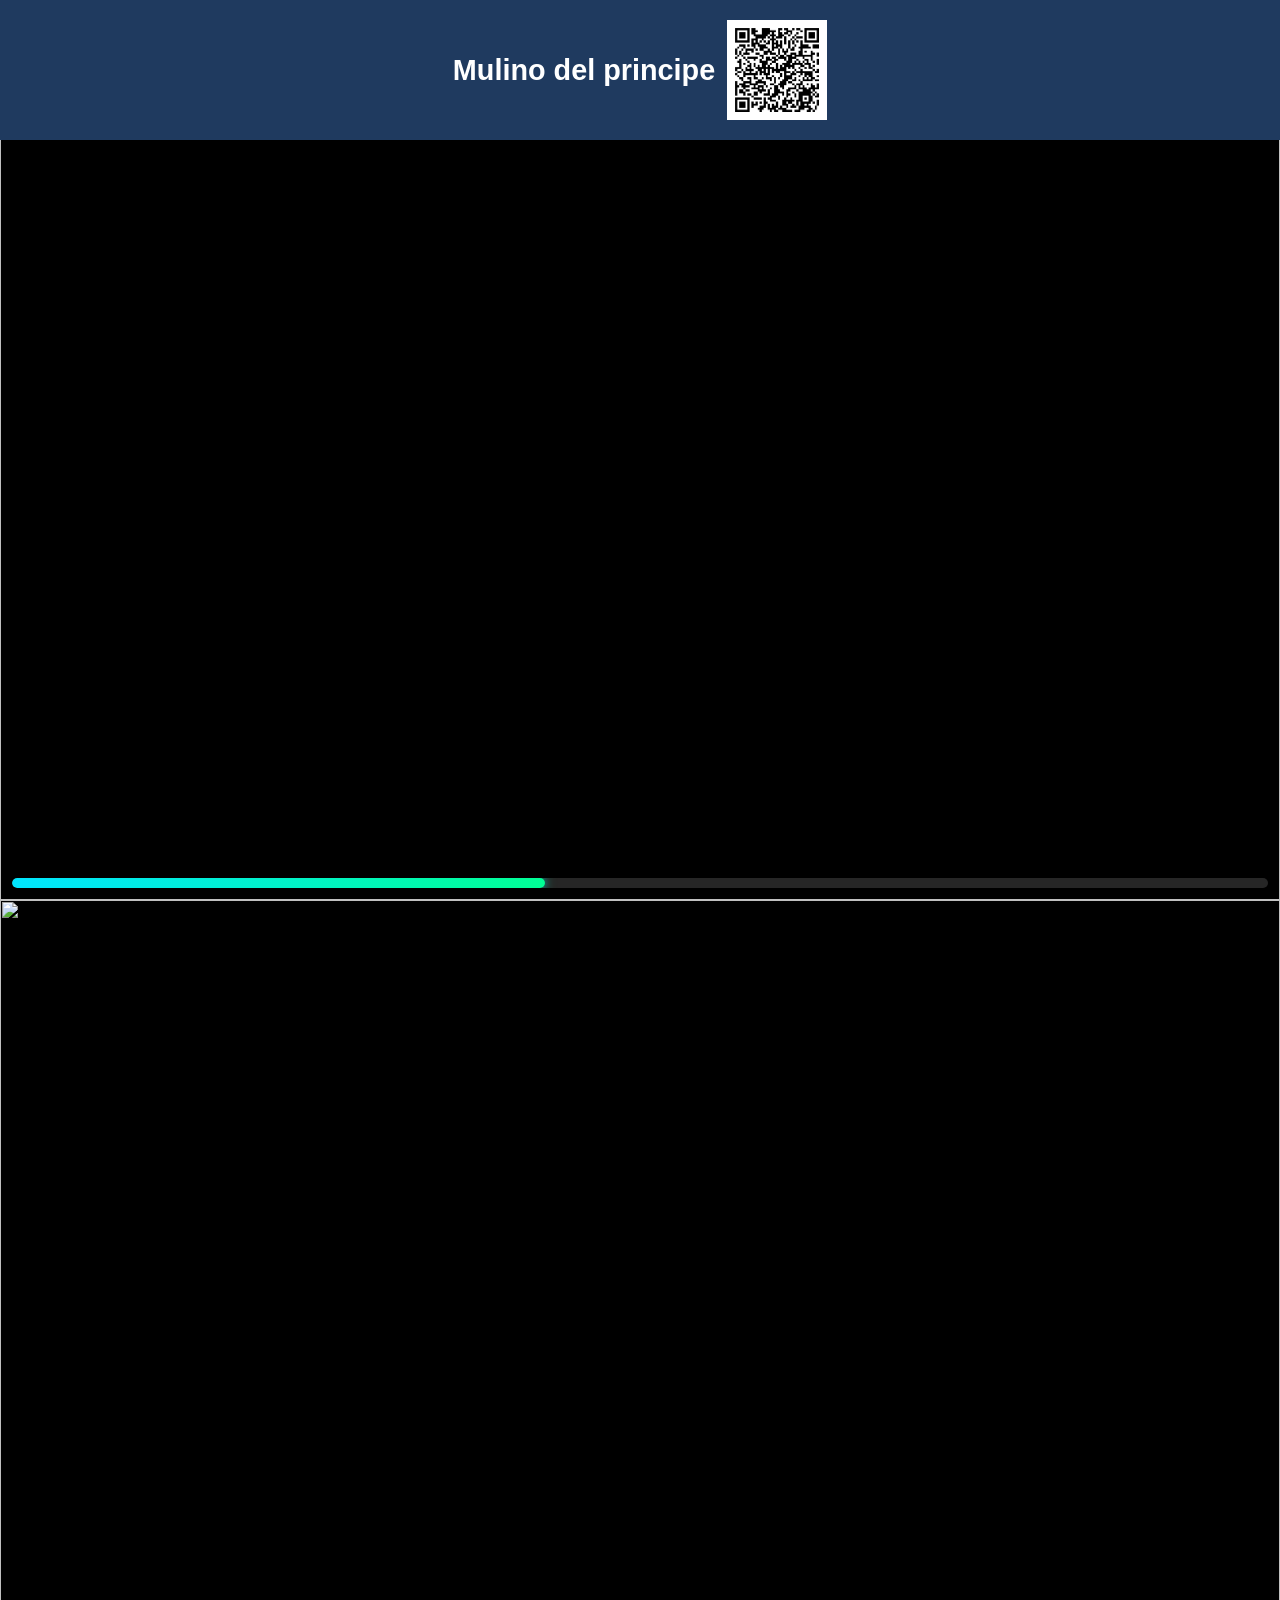
==== index.html @ fc5acea1 "Add files via upload" ====
<!DOCTYPE html>
<html lang="it">
<head>
<meta charset="UTF-8">
<meta name="viewport" content="width=device-width, initial-scale=1.0">
<title>Totem Multimediale</title>

<style>
*{
	margin: 0;
	padding: 0;
	box-sizing: border-box;
}
html, body {
    margin: 0;
    width: 100%;
    height: 100%;
    overflow: hidden;
    background: black;
    font-family: Arial, sans-serif;
}

#carousel {
    position: absolute;
    inset: 0;
}

.slide {
    position: absolute;
    inset: 0;

    transform: translateY(100%);
    transition: transform 0.8s ease-in-out;

    z-index: 1;
}

.slide.active {
    transform: translateY(0);
    z-index: 2;
}

.slide.exit {
    transform: translateY(-100%);
    z-index: 1;
}

.slide img,
.slide video {
    width: 100%;
    height: 100%;
    object-fit: cover;
}

/* Area sensibile */
#touchZone {
    position: absolute;
    top: 0;
    right: 0;
    width: 20%;
    height: 20%;
    z-index: 100;
    background: transparent;
}

/* Overlay iframe */
#iframeOverlay {
    position: absolute;
    inset: 0;
    background: white;
    display: none;
    z-index: 999;
}

#iframeOverlay iframe {
    width: 100%;
    height: 100%;
    border: none;
}

#closeBtn {
    position: absolute;
    top: 15px;
    right: 15px;
    z-index: 1000;
    padding: 12px 20px;
    font-size: 20px;
    cursor: pointer;
}

#carousel,
#iframeOverlay{
    top:80px;
    height:calc(100% - 80px);
}

body.iframe-open #totemHeader{
    display:none;
}

body.iframe-open #iframeOverlay{
    top:0;
    height:100%;
}

#progressBar {
    position: absolute;
    bottom: 12px;
    left: 12px;
    right: 12px;

    height: 10px;
    background: rgba(255, 255, 255, 0.15);
    border-radius: 999px;
    overflow: hidden;

    z-index: 998;
}

#progressFill {
    height: 100%;
    width: 0%;
    border-radius: 999px;

    background: linear-gradient(
        90deg,
        #00e5ff,
        #00ff95
    );

    box-shadow:
        0 0 8px rgba(0, 229, 255, 0.6),
        0 0 14px rgba(0, 255, 149, 0.4);

    transform-origin: left;
}
</style>
</head>
<link rel="stylesheet" href="css.css">
<body>
<div id="totemHeader" style="justify-content:center">
	<div class="logo">
        Mulino del principe 
		<img class="logo-img" src="qr.png">
    </div>
    
</div>
<div id="carousel"></div>

<div id="progressBar">
	<div id="progressFill"></div>
</div>

<div id="iframeOverlay">
    <iframe id="webFrame"></iframe>
</div>

<script>
let progressAnim;
let progressStart;
let progressDuration;
let progressRAF;
// Configurazione contenuti

const media = [
    "media/1.jpg",
    "media/2.jpg",
	"media/video.mp4"
];

const slidesData = media.map(file => {

    const isVideo = /\.(mp4|webm|ogg)$/i.test(file);

    return {
        type: isVideo ? "video" : "image",
        src: `media/${file}`,
        ...(isVideo ? {} : { duration: 3000 })
    };

});
// URL da aprire nel touch
const iframeUrl = "1.html";

const carousel = document.getElementById("carousel");

let currentIndex = 0;
let timeout;
let inactivityTimer;
let countdownInterval;

// Creazione slide
slidesData.forEach((item, index) => {

    const slide = document.createElement("div");
    slide.className = "slide";

    if(item.type === "image") {

        const img = document.createElement("img");
        img.src = item.src;
        slide.appendChild(img);

    } else {

        const video = document.createElement("video");
        video.src = item.src;
        video.muted = true;
        video.playsInline = true;
        video.preload = "auto";
        slide.appendChild(video);
    }

    carousel.appendChild(slide);
});

const slides = document.querySelectorAll(".slide");


function startProgress(type, media, duration) {

    cancelAnimationFrame(progressRAF);

    const fill = document.getElementById("progressFill");

    const start = performance.now();

    function update(now) {

        let percent = 0;

        if (type === "video") {

            if (!media || !media.duration) {
                progressRAF = requestAnimationFrame(update);
                return;
            }

            percent = (media.currentTime / media.duration) * 100;

        } else {

            const elapsed = now - start;
            percent = (elapsed / duration) * 100;
        }

        fill.style.width = Math.min(percent, 100) + "%";

        progressRAF = requestAnimationFrame(update);
    }

    progressRAF = requestAnimationFrame(update);
}

function showSlide(index) {

    clearTimeout(timeout);
    cancelAnimationFrame(progressRAF);

    const fill = document.getElementById("progressFill");
    fill.style.width = "0%";

    const previous = document.querySelector(".slide.active");

    if (previous) {
        const oldVideo = previous.querySelector("video");
        if (oldVideo) oldVideo.pause();

        previous.classList.remove("active");
        previous.classList.add("exit");

        setTimeout(() => {
            previous.classList.remove("exit");
        }, 800);
    }

    const slide = slides[index];
    slide.classList.add("active");

    const data = slidesData[index];

    const progressBar = document.getElementById("progressBar");
    progressBar.style.display = data.type === "video" ? "block" : "block"; 
    // 👆 se vuoi anche immagini: lascia sempre "block"

    if (data.type === "image") {

        const duration = data.duration || 3000;

        startProgress("image", null, duration);

        timeout = setTimeout(nextSlide, duration);

    } else {

        const video = slide.querySelector("video");

        video.currentTime = 0;
        video.play();

        startProgress("video", video);

        video.onended = nextSlide;
    }
}

function nextSlide() {

    currentIndex++;

    if(currentIndex >= slides.length)
        currentIndex = 0;

    showSlide(currentIndex);
}

// Avvio
showSlide(0);

// Apertura iframe
const overlay = document.getElementById("iframeOverlay");
const frame = document.getElementById("webFrame");

carousel.addEventListener("click", () => {
	openIframe();
});

function openIframe() {

    frame.src = iframeUrl;
    overlay.style.display = "block";
	document.body.classList.add("iframe-open");
    resetInactivity();
}

function closeIframe() {
	
    overlay.style.display = "none";
	document.body.classList.remove("iframe-open");
    frame.src = "";
}

function resetInactivity() {

    clearTimeout(inactivityTimer);
    clearInterval(countdownInterval);

    let remaining = 10;

    console.log(`Ritorno alla home tra ${remaining} secondi`);

    countdownInterval = setInterval(() => {

        remaining--;

        console.log(
            `Ritorno alla home tra ${remaining} secondi`
        );

    }, 1000);

    inactivityTimer = setTimeout(() => {

        clearInterval(countdownInterval);

        console.log("Chiusura iframe");

        closeIframe();

    }, 10000);
}

window.addEventListener('message', (event) => {


    if(event.data === "closeIframe"){
        closeIframe();
    }


    if(event.data?.type === "activity"){
        resetInactivity();
    }

});

overlay.addEventListener("click", resetInactivity);
overlay.addEventListener("touchstart", resetInactivity);
window.addEventListener("message", function(event){


    if(event.data.type === "activity"){

        console.log("timer resettato");

        resetInactivity();

    }


    if(event.data === "closeIframe"){

        closeIframe();

    }


});

</script>

</body>
</html>
---- css.css ----
#totemHeader{
    background:#1f3a5f;
    color:white;
    padding:20px 40px;

    display:flex;
    justify-content:space-between;
    align-items:center;
	height: 140px;
	position: fixed;
	z-index: 5000;
	width: 100%;
}
.logo{
    font-size:1.8rem;
    font-weight:bold;
	display: flex;
	align-items: center;
	gap:12px;
}

.logo-img{
	height: 100px;
	width: auto;
	object-fit:contain;
}
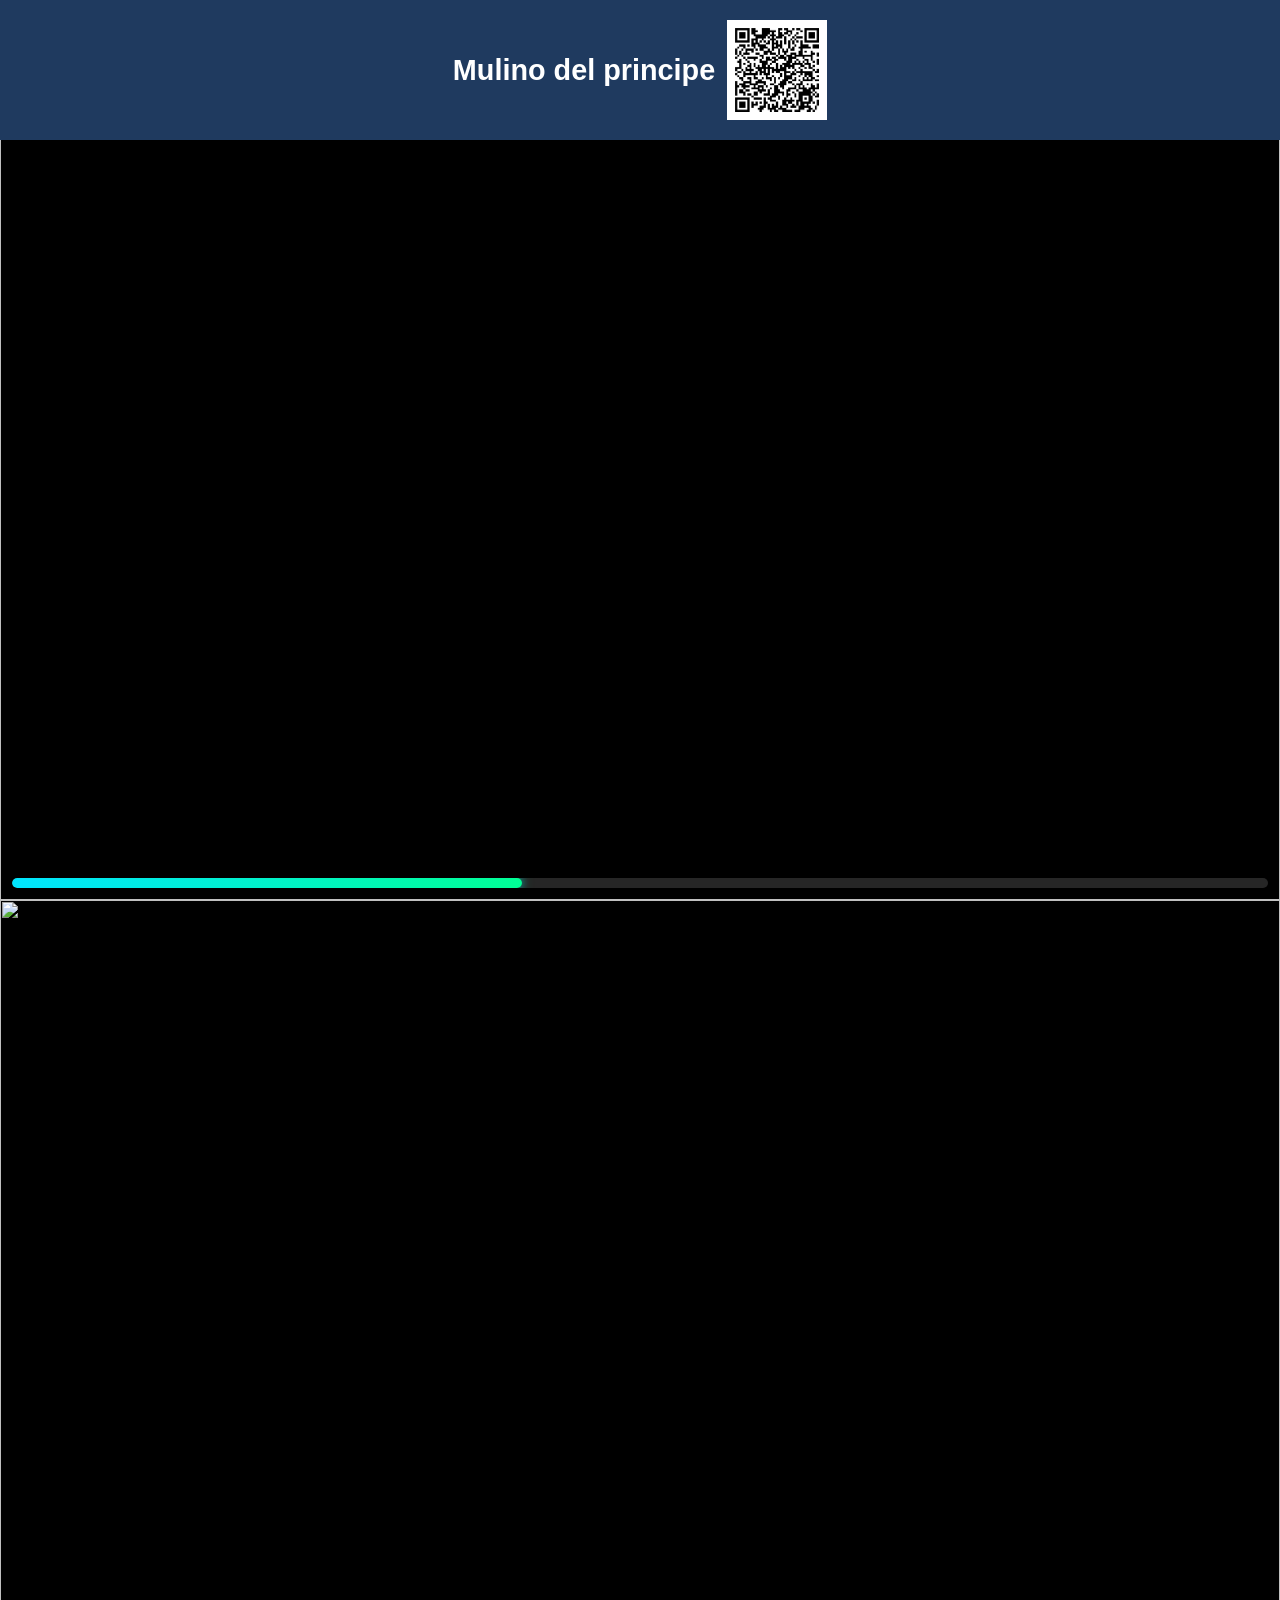
==== commit 2c2a4aad: "Fix HTML encoding issues in index.html" ====
--- a/index.html
+++ b/index.html
@@ -163,7 +163,7 @@
 // Configurazione contenuti
 
 const media = [
-    "media/1.jpg",
+    "/media/1.jpg",
     "media/2.jpg",
 	"media/video.mp4"
 ];
@@ -410,4 +410,4 @@
 </script>
 
 </body>
-</html>+</html>
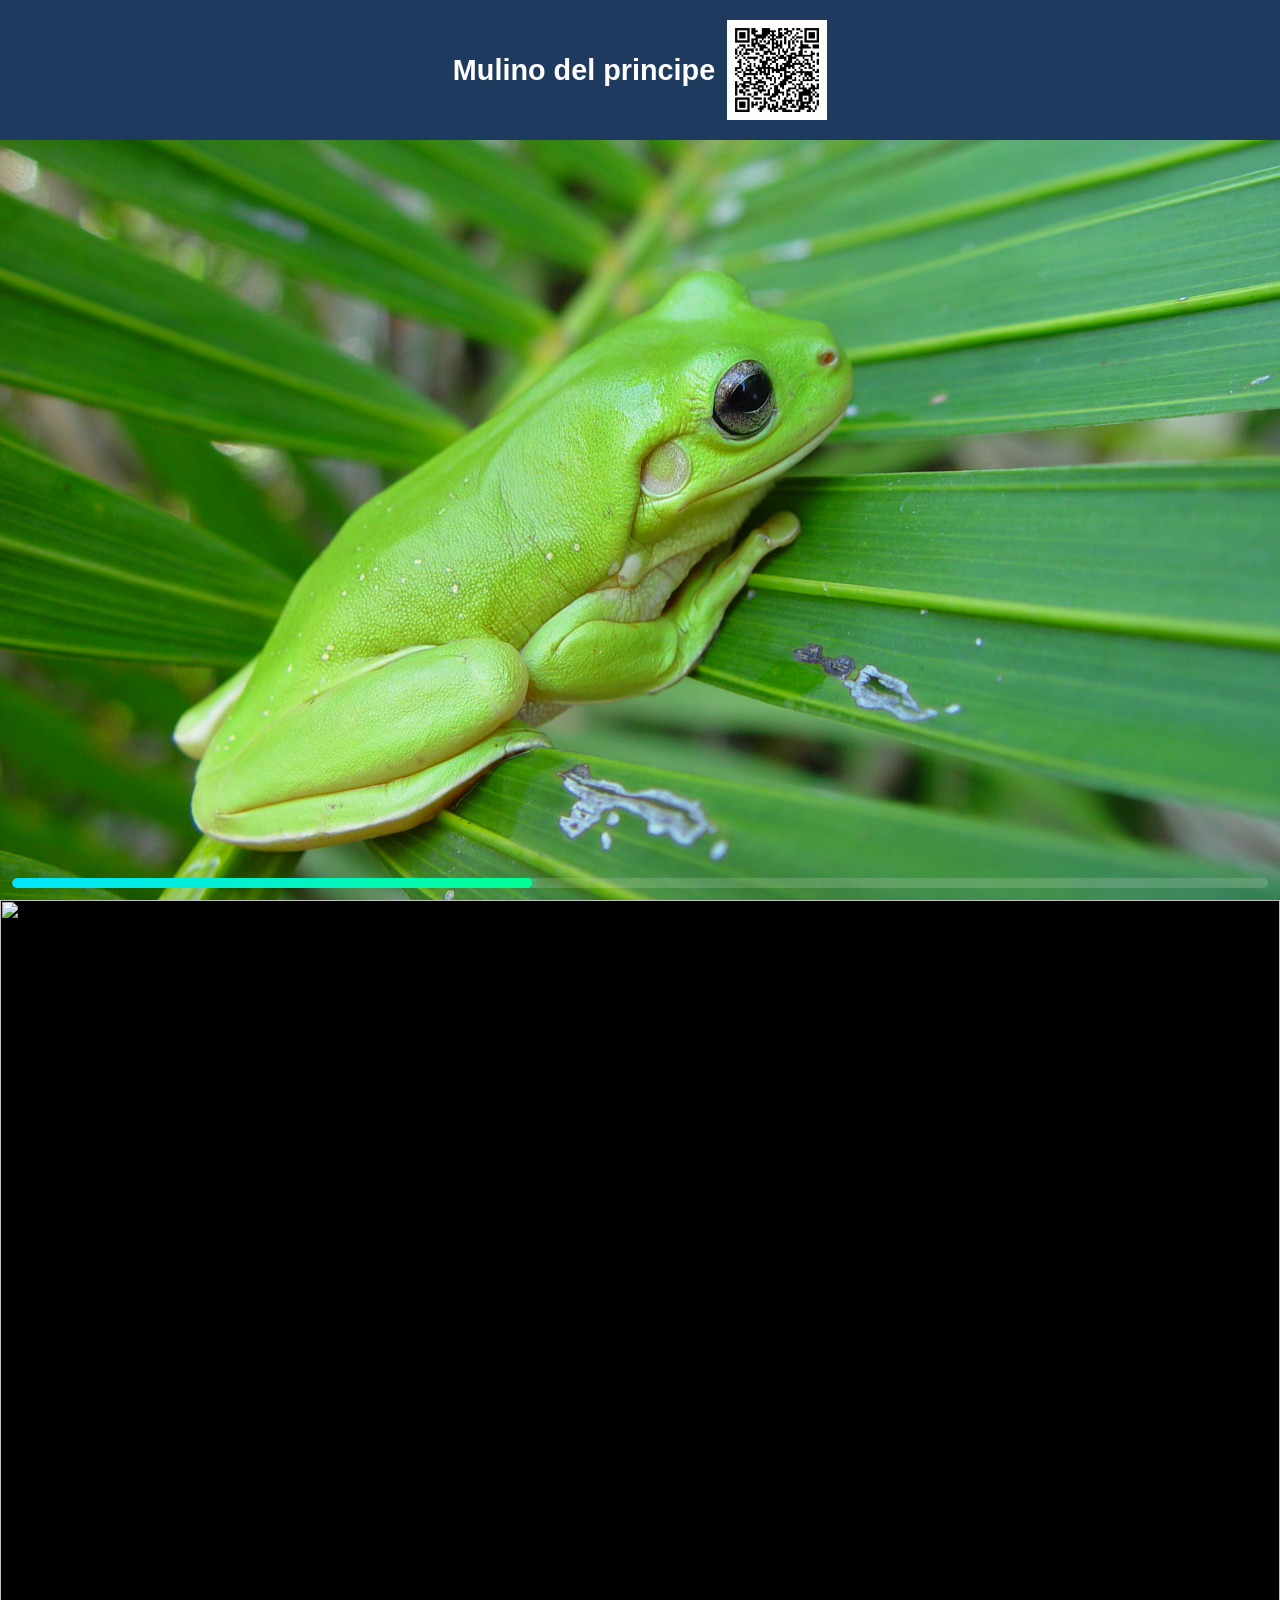
==== commit 223f255e: "Update index.html" ====
--- a/index.html
+++ b/index.html
@@ -163,7 +163,7 @@
 // Configurazione contenuti
 
 const media = [
-    "/media/1.jpg",
+    "1.jpg",
     "media/2.jpg",
 	"media/video.mp4"
 ];
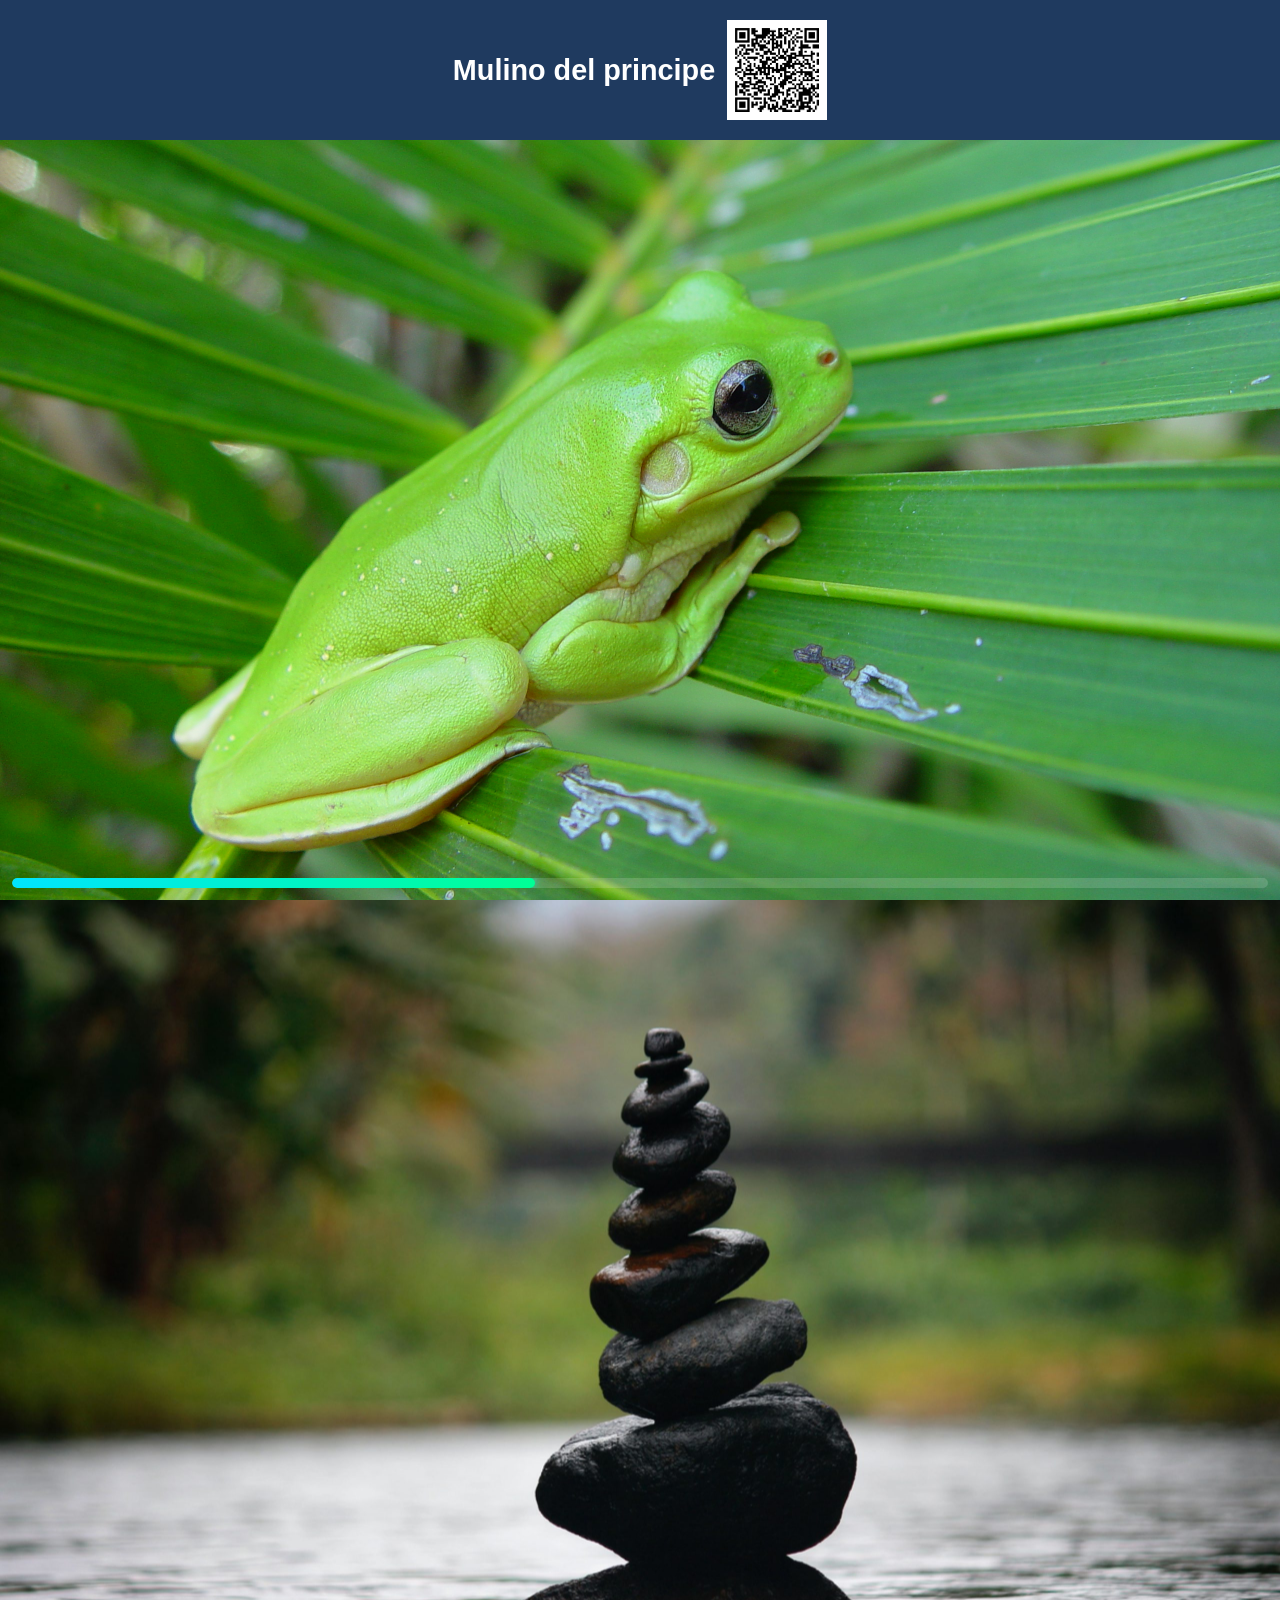
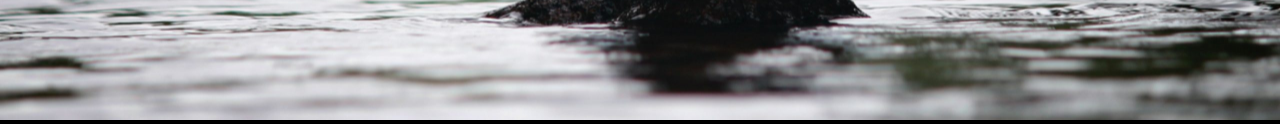
==== commit 37a0c72d: "Refactor HTML structure and update media paths" ====
--- a/index.html
+++ b/index.html
@@ -164,8 +164,8 @@
 
 const media = [
     "1.jpg",
-    "media/2.jpg",
-	"media/video.mp4"
+    "2.jpg",
+	"video.mp4"
 ];
 
 const slidesData = media.map(file => {
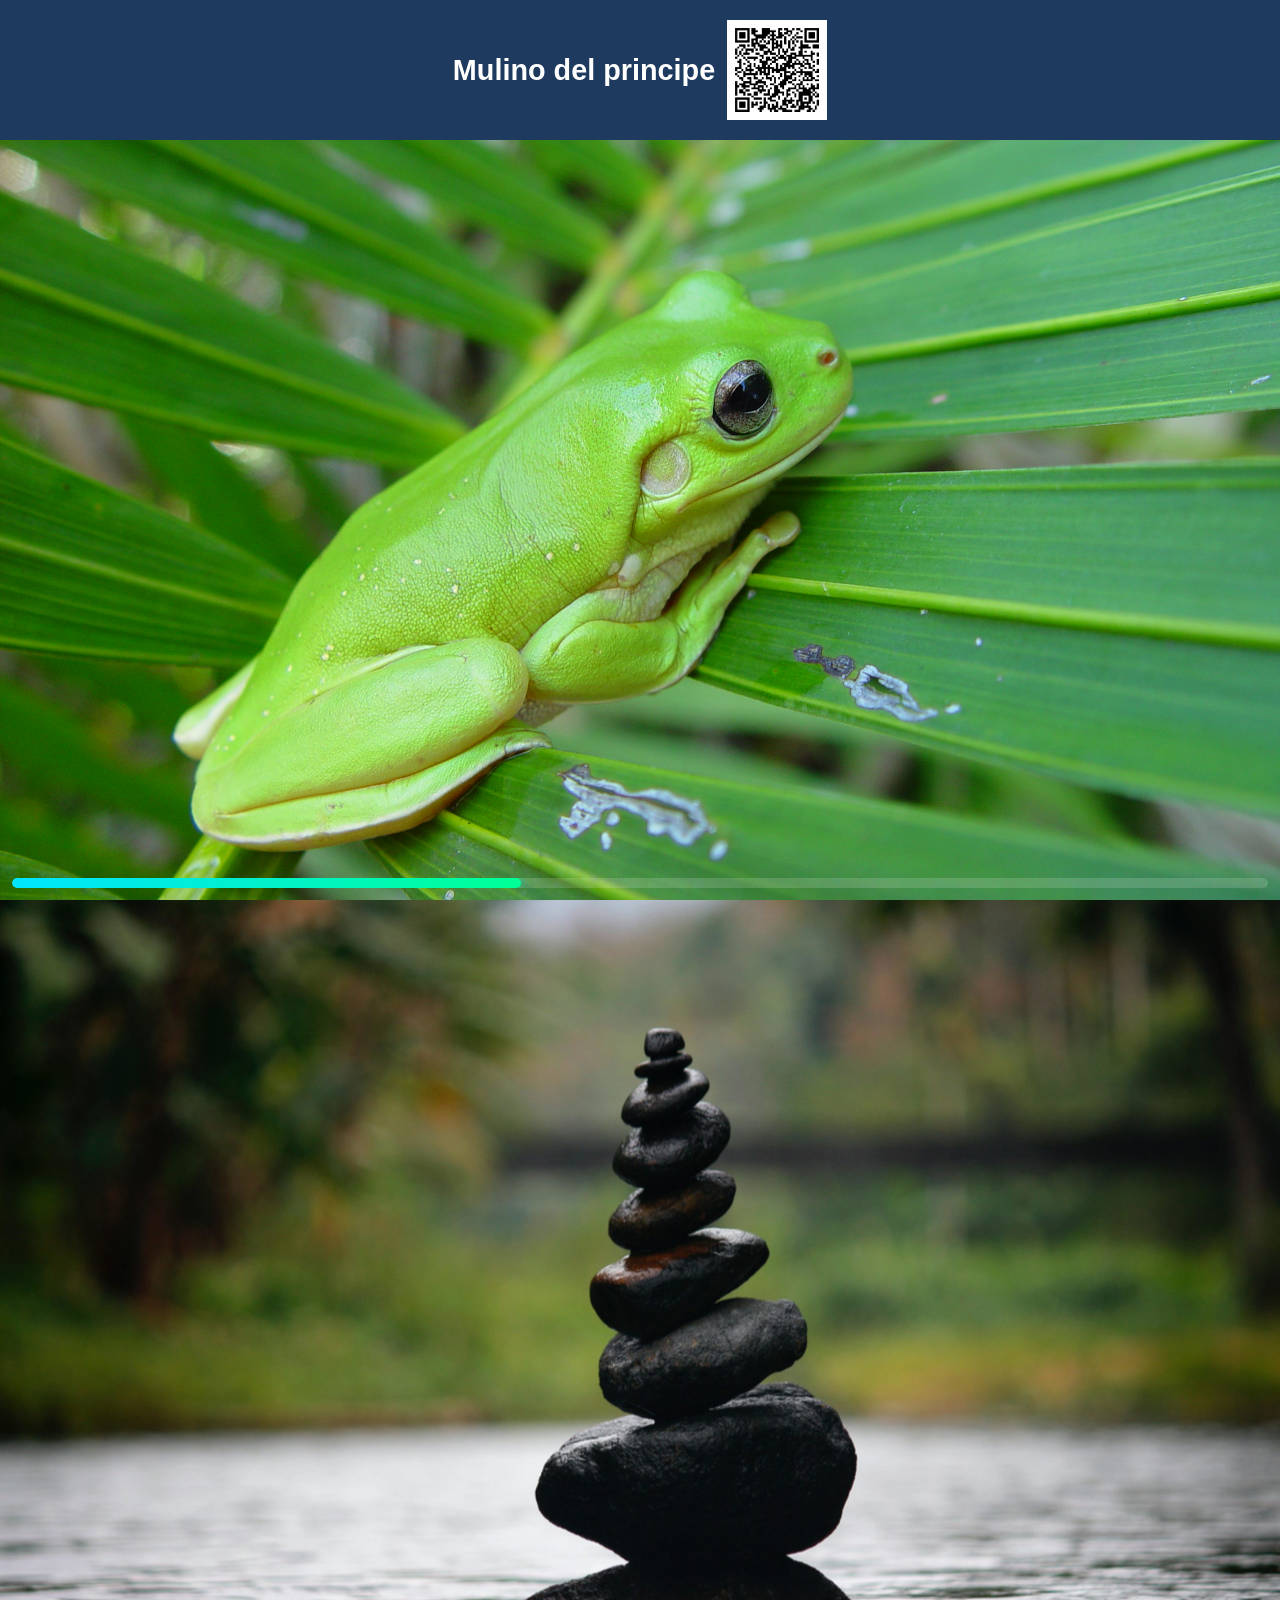
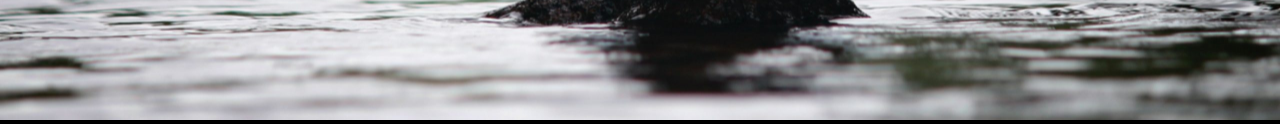
==== commit 8918eec0: "Add files via upload" ====
--- a/index.html
+++ b/index.html
@@ -410,4 +410,4 @@
 </script>
 
 </body>
-</html>
+</html>
